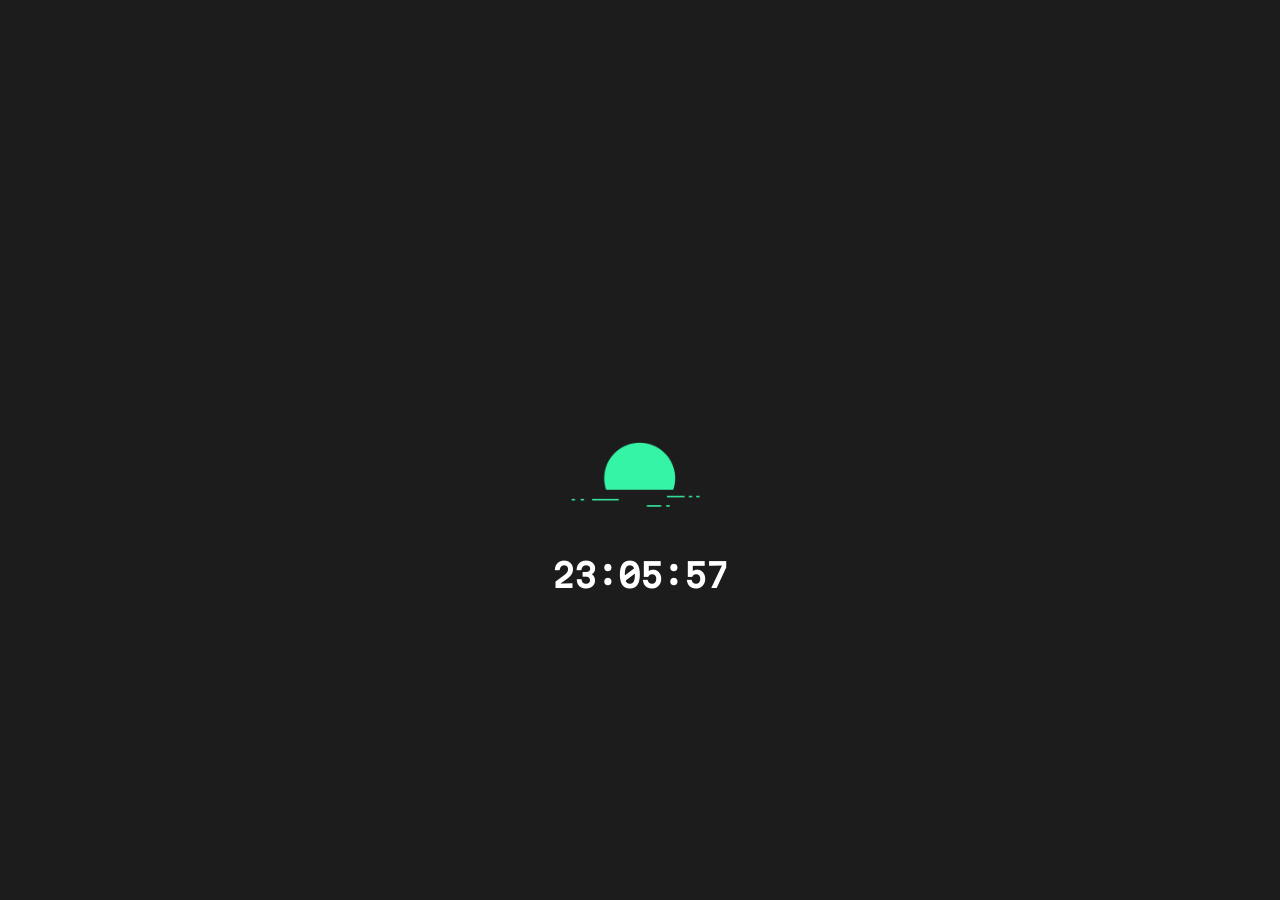
==== index.html @ 9947fd9c "add font, clock widget" ====
<!DOCTYPE html>
<html lang="en">

<head>
    <script src="./assets/js/clockwidget.js"></script>
    <link rel="stylesheet" href="./assets/css/desktop.css">
    <meta charset="UTF-8">
    <meta name="viewport" content="width=device-width, initial-scale=1.0">
    <title>VAPOR</title>
</head>

<body>
    <div class="clockwidget">
        <div class="clock">
            <h1 id="time">loading...</h1>
        </div>
    </div>
</body>

</html>
---- assets/css/desktop.css ----
/* Martian Mono font */
@font-face {
  font-family: 'MartianMono';
  src: url('../fonts/MartianMono-VariableFont_wdth,wght.ttf') format('truetype');
  font-weight: normal;
  font-style: normal;
}

body {
  margin: 0;
  height: 100vh;
  background-color: #1c1c1c; 
  background-image: url('../images/background.png');
  background-size: 50%;
  background-position: 49% center;
  background-repeat: no-repeat;
  overflow: hidden;
}

.clockwidget {
  display: flex;
  justify-content: center; 
  align-items: center;     
  height: 100vh;
}

.clock{
  margin-top: 250px;
  font-family: 'MartianMono', serif;  
  color: white;
}
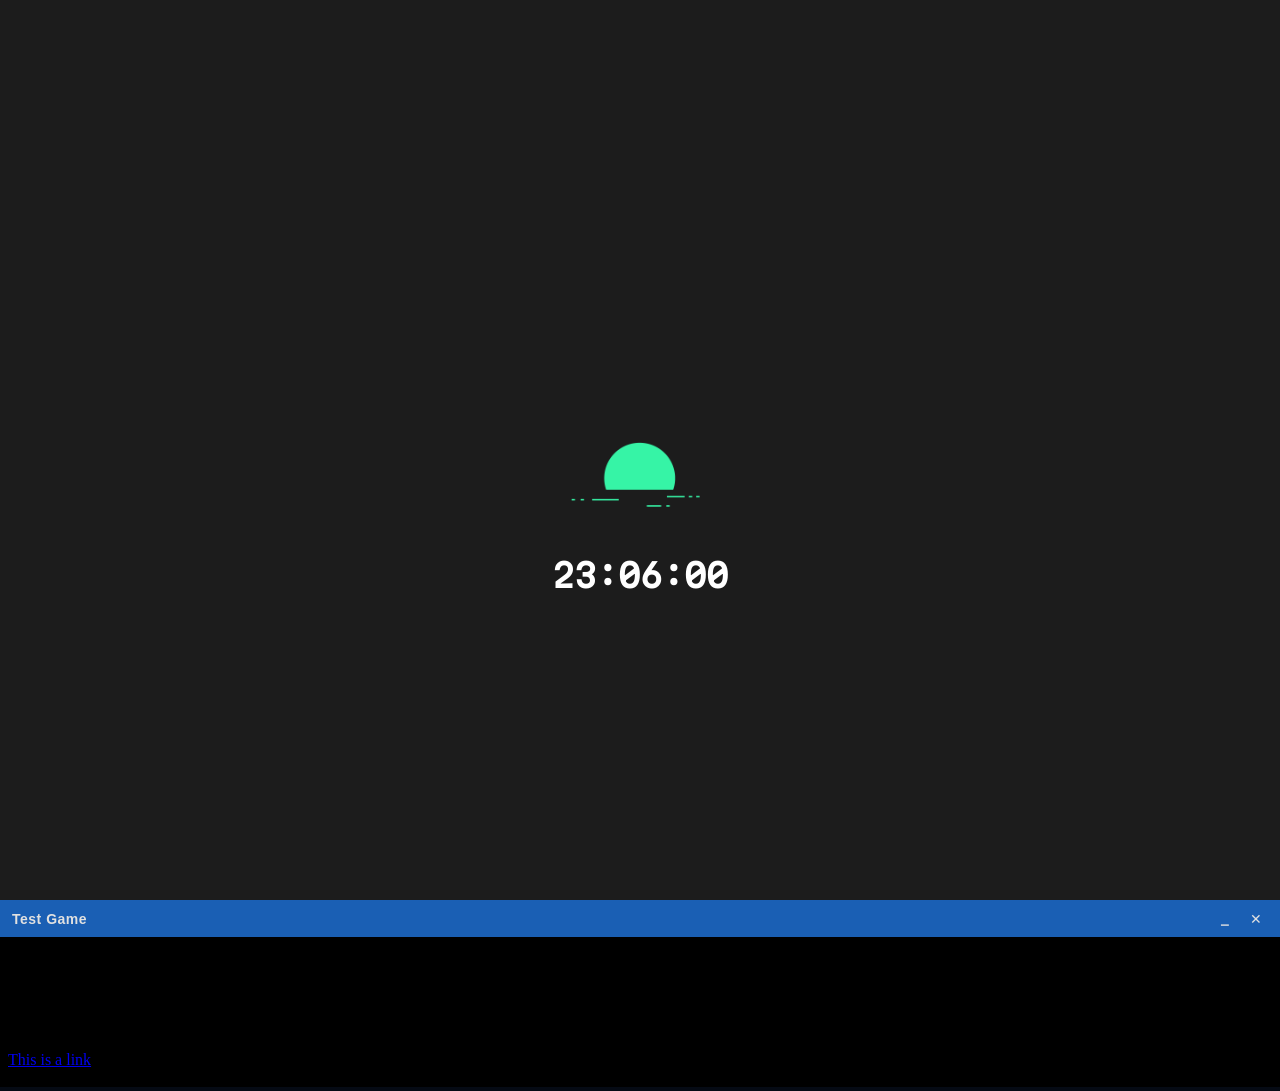
==== commit 2863f025: "claude made asl like thingy that i dont know" ====
--- a/index.html
+++ b/index.html
@@ -3,6 +3,9 @@
 
 <head>
     <script src="./assets/js/clockwidget.js"></script>
+    <script src="./assets/js/windowsystem/window.js"></script>
+    <script src="./assets/js/windowsystem/window-manager.js"></script>
+    <link rel="stylesheet" href="./assets/css/window.css">
     <link rel="stylesheet" href="./assets/css/desktop.css">
     <meta charset="UTF-8">
     <meta name="viewport" content="width=device-width, initial-scale=1.0">
@@ -15,6 +18,13 @@
             <h1 id="time">loading...</h1>
         </div>
     </div>
+    <div class="desktop"></div>
+    <script>
+        document.addEventListener('DOMContentLoaded', () => {
+            windowManager.init('.desktop');
+            windowManager.openWindow('games/test.html', 'Test Game', 800, 600);
+        });
+    </script>
 </body>
 
 </html>
--- a/assets/css/window.css
+++ b/assets/css/window.css
@@ -0,0 +1,57 @@
+/* Window styling */
+.window {
+  position: absolute;
+  background: #050a14;             /* Very dark navy/black */
+  border: 2px solid #1a5fb4;       /* Solid deep blue border */
+  display: flex;
+  flex-direction: column;
+  box-shadow: 0 0 15px rgba(0, 0, 0, 0.5); 
+  font-family: 'MartianMono', serif;
+}
+
+/* Titlebar */
+.titlebar {
+  background: #1a5fb4;             /* Solid deep blue (no gradient) */
+  color: #e1e1e1;                  /* Off-white for softer contrast */
+  padding: 8px 12px;
+  display: flex;
+  justify-content: space-between;
+  align-items: center;
+  user-select: none;
+  flex-shrink: 0;
+}
+
+.titlebar .title {
+  font-weight: bold;
+  font-size: 14px;
+  letter-spacing: 0.5px;
+}
+
+/* Titlebar buttons */
+.titlebar .buttons {
+  display: flex;
+  gap: 8px;
+}
+
+.titlebar button {
+  background: none;
+  border: none;
+  color: #e1e1e1;
+  cursor: pointer;
+  font-size: 14px;
+  padding: 2px 6px;
+  font-family: 'MartianMono', serif;
+  transition: background 0.2s ease;
+}
+
+.titlebar button:hover {
+  background: rgba(255, 255, 255, 0.1);
+  border-radius: 2px;
+}
+
+/* Window content area */
+.window-content {
+  flex: 1;
+  overflow: hidden;
+  background: #050a14;
+}
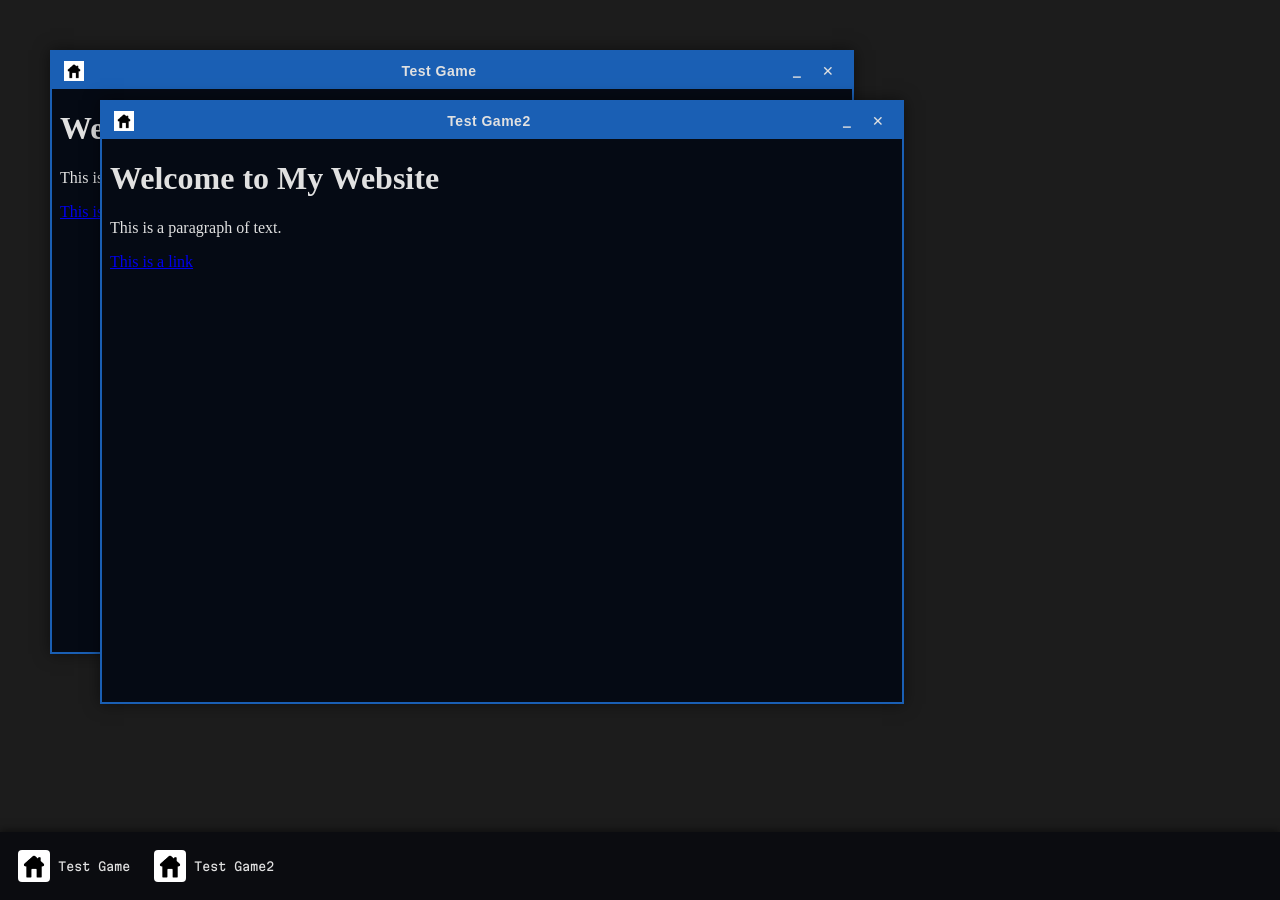
==== commit cd1b25dd: "why does it always comment my shii when i ask it to fix sm??" ====
--- a/index.html
+++ b/index.html
@@ -22,7 +22,9 @@
     <script>
         document.addEventListener('DOMContentLoaded', () => {
             windowManager.init('.desktop');
-            windowManager.openWindow('games/test.html', 'Test Game', 800, 600);
+            // Open Test Game with a placeholder icon (assets/images/test-icon.svg)
+            windowManager.openWindow('games//test/test.html', 'Test Game', 800, 600, './games/test/test.png');
+            windowManager.openWindow('games//test2/test.html', 'Test Game2', 800, 600, './games/test2/test.png');
         });
     </script>
 </body>
--- a/assets/css/window.css
+++ b/assets/css/window.css
@@ -54,4 +54,43 @@
   flex: 1;
   overflow: hidden;
   background: #050a14;
-}+}
+
+/* Taskbar styling */
+.taskbar {
+  position: fixed;
+  left: 0;
+  right: 0;
+  bottom: 0;
+  height: 56px;
+  background: rgba(10, 12, 16, 0.9);
+  display: flex;
+  align-items: center;
+  gap: 8px;
+  padding: 6px 10px;
+  box-shadow: 0 -2px 8px rgba(0,0,0,0.5);
+  z-index: 10000; /* on top of windows */
+}
+
+.task-item {
+  display: inline-flex;
+  align-items: center;
+  gap: 8px;
+  padding: 6px 8px;
+  background: transparent;
+  border: none;
+  color: #e1e1e1;
+  cursor: pointer;
+  border-radius: 4px;
+  font-family: 'MartianMono', serif;
+}
+
+.task-item:hover { background: rgba(255,255,255,0.04); }
+.task-item.active { background: rgba(255,255,255,0.08); }
+.task-item.minimized { opacity: 0.7; }
+
+.task-icon { width: 32px; height: 32px; object-fit: cover; border-radius: 4px; }
+.task-label { font-size: 12px; }
+
+/* Small icon in titlebar */
+.title-icon { vertical-align: middle; }
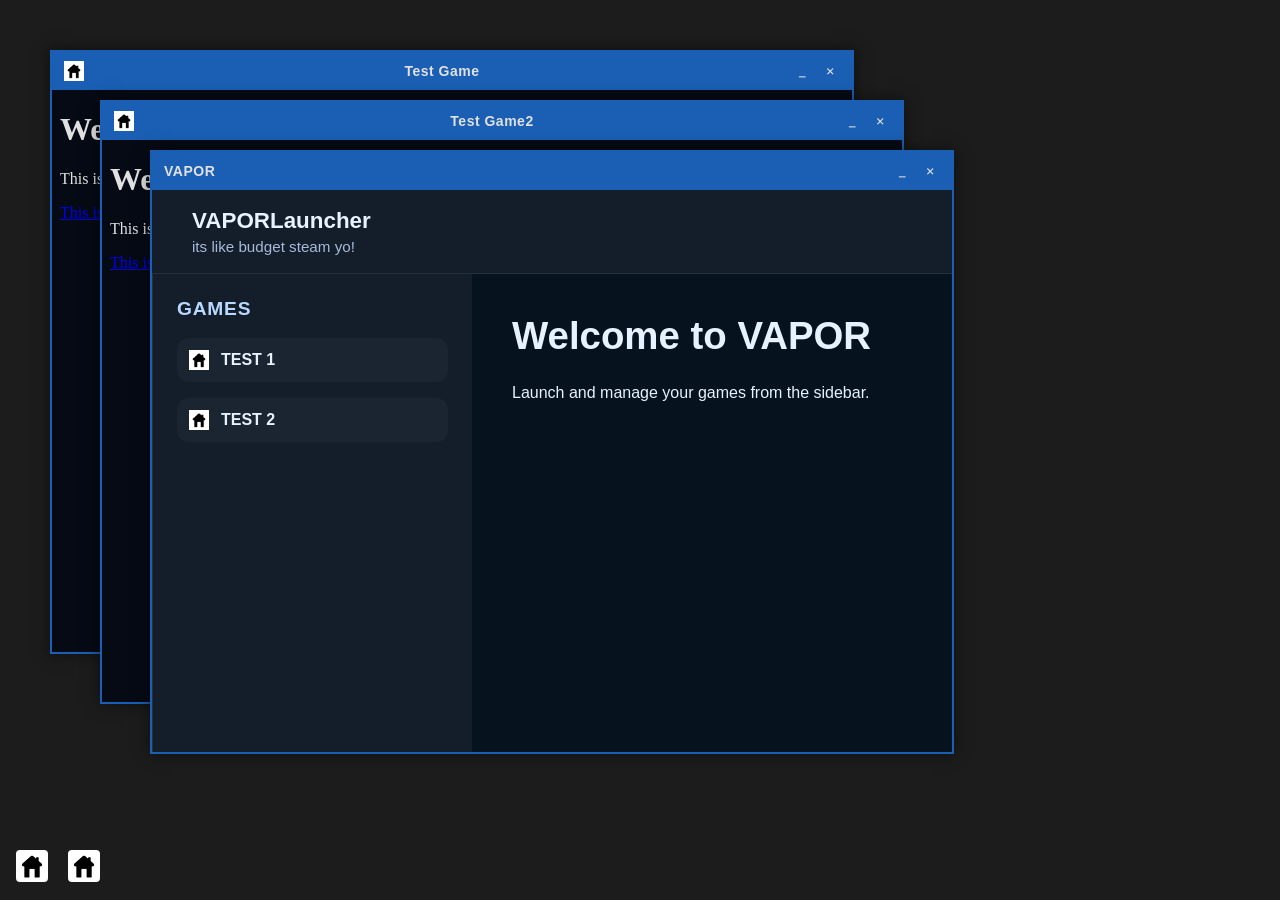
==== commit 056757ad: "buncha stuff including vapor launcher startin to come together" ====
--- a/index.html
+++ b/index.html
@@ -23,8 +23,9 @@
         document.addEventListener('DOMContentLoaded', () => {
             windowManager.init('.desktop');
             // Open Test Game with a placeholder icon (assets/images/test-icon.svg)
-            windowManager.openWindow('games//test/test.html', 'Test Game', 800, 600, './games/test/test.png');
-            windowManager.openWindow('games//test2/test.html', 'Test Game2', 800, 600, './games/test2/test.png');
+            windowManager.openWindow('games//test/test.html', 'Test Game', 800, 600, './games/test/icon.png');
+            windowManager.openWindow('games//test2/test.html', 'Test Game2', 800, 600, './games/test2/icon.png');
+            windowManager.openWindow('vaporlauncher/index.html', 'VAPOR', 800, 600, '');
         });
     </script>
 </body>
--- a/assets/css/window.css
+++ b/assets/css/window.css
@@ -1,3 +1,10 @@
+/* Another tuff asl font */ 
+@font-face {
+  font-family: 'JetBrainsMono';
+  src: url('../fonts/JetBrainsMono-VariableFont_wght.ttf') format('truetype');
+  font-weight: normal;
+  font-style: normal;
+}
 /* Window styling */
 .window {
   position: absolute;
@@ -6,7 +13,7 @@
   display: flex;
   flex-direction: column;
   box-shadow: 0 0 15px rgba(0, 0, 0, 0.5); 
-  font-family: 'MartianMono', serif;
+  font-family: 'JetBrainsMono', serif;
 }
 
 /* Titlebar */
@@ -40,7 +47,7 @@
   cursor: pointer;
   font-size: 14px;
   padding: 2px 6px;
-  font-family: 'MartianMono', serif;
+  font-family: 'JetBrainsMono', serif;
   transition: background 0.2s ease;
 }
 
@@ -63,20 +70,19 @@
   right: 0;
   bottom: 0;
   height: 56px;
-  background: rgba(10, 12, 16, 0.9);
+  background: #1c1c1c;
   display: flex;
   align-items: center;
   gap: 8px;
   padding: 6px 10px;
-  box-shadow: 0 -2px 8px rgba(0,0,0,0.5);
   z-index: 10000; /* on top of windows */
 }
 
 .task-item {
   display: inline-flex;
   align-items: center;
-  gap: 8px;
-  padding: 6px 8px;
+  gap: 0px;
+  padding: 6px 6px;
   background: transparent;
   border: none;
   color: #e1e1e1;
@@ -85,8 +91,8 @@
   font-family: 'MartianMono', serif;
 }
 
-.task-item:hover { background: rgba(255,255,255,0.04); }
-.task-item.active { background: rgba(255,255,255,0.08); }
+.task-item:hover { background: rgba(255,255,255,0.2); }
+.task-item.active { background: rgba(255,255,255,0.7); }
 .task-item.minimized { opacity: 0.7; }
 
 .task-icon { width: 32px; height: 32px; object-fit: cover; border-radius: 4px; }
--- a/assets/css/desktop.css
+++ b/assets/css/desktop.css
@@ -6,10 +6,17 @@
   font-style: normal;
 }
 
+@font-face {
+  font-family: 'JetBrainsMono';
+  src: url('../fonts/JetBrainsMono-VariableFont_wght.ttf') format('truetype');
+  font-weight: normal;
+  font-style: normal;
+}
+
 body {
   margin: 0;
   height: 100vh;
-  background-color: #1c1c1c; 
+  background-color: #1c1c1c;
   background-image: url('../images/background.png');
   background-size: 50%;
   background-position: 49% center;
@@ -19,13 +26,13 @@
 
 .clockwidget {
   display: flex;
-  justify-content: center; 
-  align-items: center;     
+  justify-content: center;
+  align-items: center;
   height: 100vh;
 }
 
-.clock{
+.clock {
   margin-top: 250px;
-  font-family: 'MartianMono', serif;  
+  font-family: 'MartianMono', serif;
   color: white;
 }
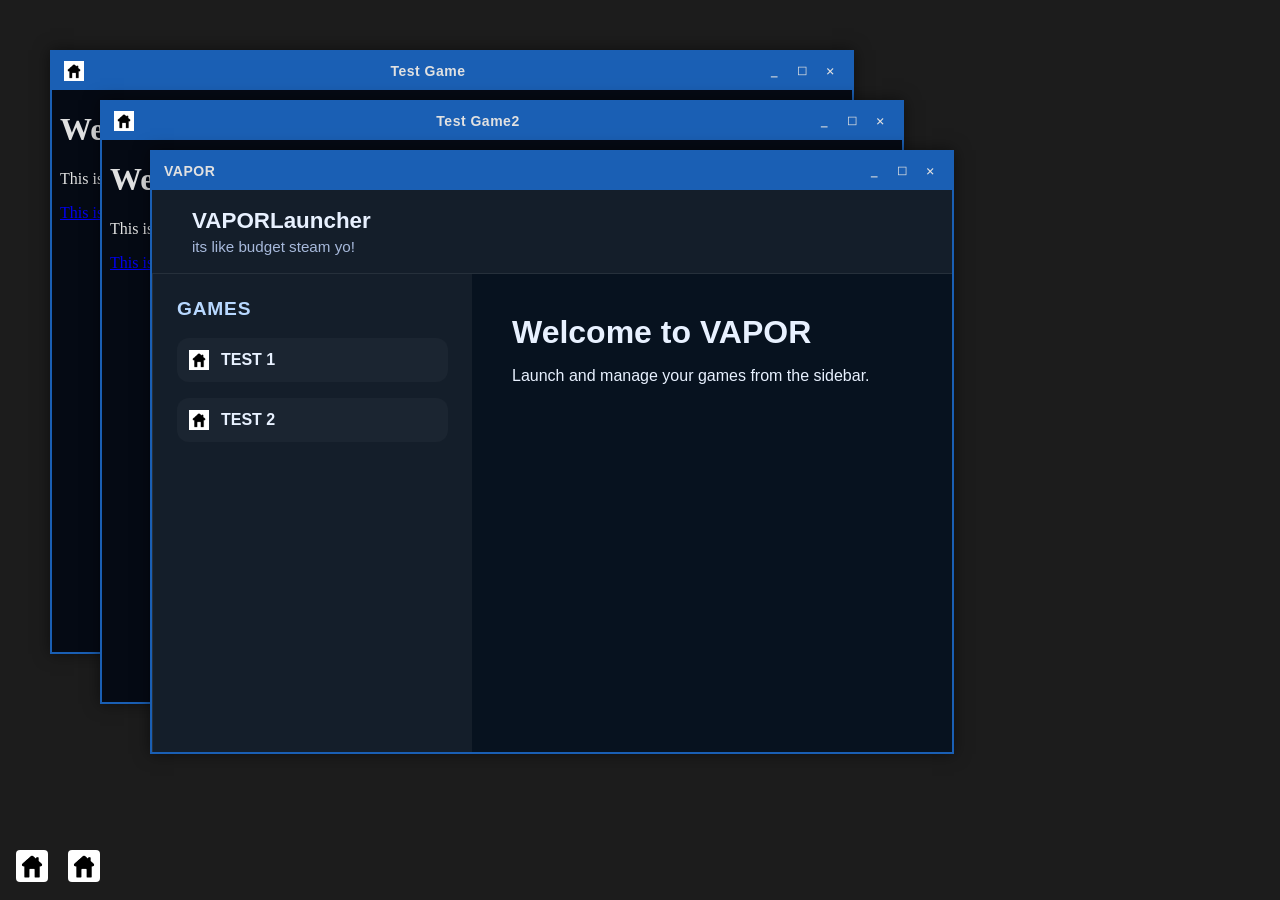
==== commit 5b9bdf37: "tuffenss" ====
--- a/index.html
+++ b/index.html
@@ -20,6 +20,14 @@
     </div>
     <div class="desktop"></div>
     <script>
+        window.addEventListener('message', (event) => {
+            if (!event.data || event.data.type !== 'vapor-launcher-open-game-window') return;
+            const payload = event.data.payload || {};
+            if (!payload.url || !windowManager || typeof windowManager.openWindow !== 'function') return;
+            const gameUrl = new URL(payload.url, window.location.href).href;
+            windowManager.openWindow(gameUrl, payload.title || 'Game', payload.width || 900, payload.height || 600, payload.icon || '');
+        });
+
         document.addEventListener('DOMContentLoaded', () => {
             windowManager.init('.desktop');
             // Open Test Game with a placeholder icon (assets/images/test-icon.svg)
--- a/assets/css/window.css
+++ b/assets/css/window.css
@@ -5,21 +5,29 @@
   font-weight: normal;
   font-style: normal;
 }
+
 /* Window styling */
 .window {
   position: absolute;
-  background: #050a14;             /* Very dark navy/black */
-  border: 2px solid #1a5fb4;       /* Solid deep blue border */
+  background: #050a14;
+  border: 2px solid #1a5fb4;
   display: flex;
   flex-direction: column;
   box-shadow: 0 0 15px rgba(0, 0, 0, 0.5); 
   font-family: 'JetBrainsMono', serif;
+  min-width: 200px;
+  min-height: 120px;
+}
+
+.window.maximized {
+  border-radius: 0;
+  box-shadow: none;
 }
 
 /* Titlebar */
 .titlebar {
-  background: #1a5fb4;             /* Solid deep blue (no gradient) */
-  color: #e1e1e1;                  /* Off-white for softer contrast */
+  background: #1a5fb4;
+  color: #e1e1e1;
   padding: 8px 12px;
   display: flex;
   justify-content: space-between;
@@ -63,6 +71,29 @@
   background: #050a14;
 }
 
+/* ── Resize handles ── */
+.resize-handle {
+  position: absolute;
+  z-index: 10;
+}
+
+/* Edges */
+.resize-n  { top: 0;    left: 6px;  right: 6px;  height: 5px; cursor: n-resize; }
+.resize-s  { bottom: 0; left: 6px;  right: 6px;  height: 5px; cursor: s-resize; }
+.resize-w  { left: 0;   top: 6px;   bottom: 6px; width: 5px;  cursor: w-resize; }
+.resize-e  { right: 0;  top: 6px;   bottom: 6px; width: 5px;  cursor: e-resize; }
+
+/* Corners */
+.resize-nw { top: 0;    left: 0;    width: 10px; height: 10px; cursor: nw-resize; }
+.resize-ne { top: 0;    right: 0;   width: 10px; height: 10px; cursor: ne-resize; }
+.resize-sw { bottom: 0; left: 0;    width: 10px; height: 10px; cursor: sw-resize; }
+.resize-se { bottom: 0; right: 0;   width: 10px; height: 10px; cursor: se-resize; }
+
+/* Hide resize handles on maximized windows */
+.window.maximized .resize-handle {
+  display: none;
+}
+
 /* Taskbar styling */
 .taskbar {
   position: fixed;
@@ -75,7 +106,7 @@
   align-items: center;
   gap: 8px;
   padding: 6px 10px;
-  z-index: 10000; /* on top of windows */
+  z-index: 10000;
 }
 
 .task-item {
@@ -99,4 +130,4 @@
 .task-label { font-size: 12px; }
 
 /* Small icon in titlebar */
-.title-icon { vertical-align: middle; }+.title-icon { vertical-align: middle; }
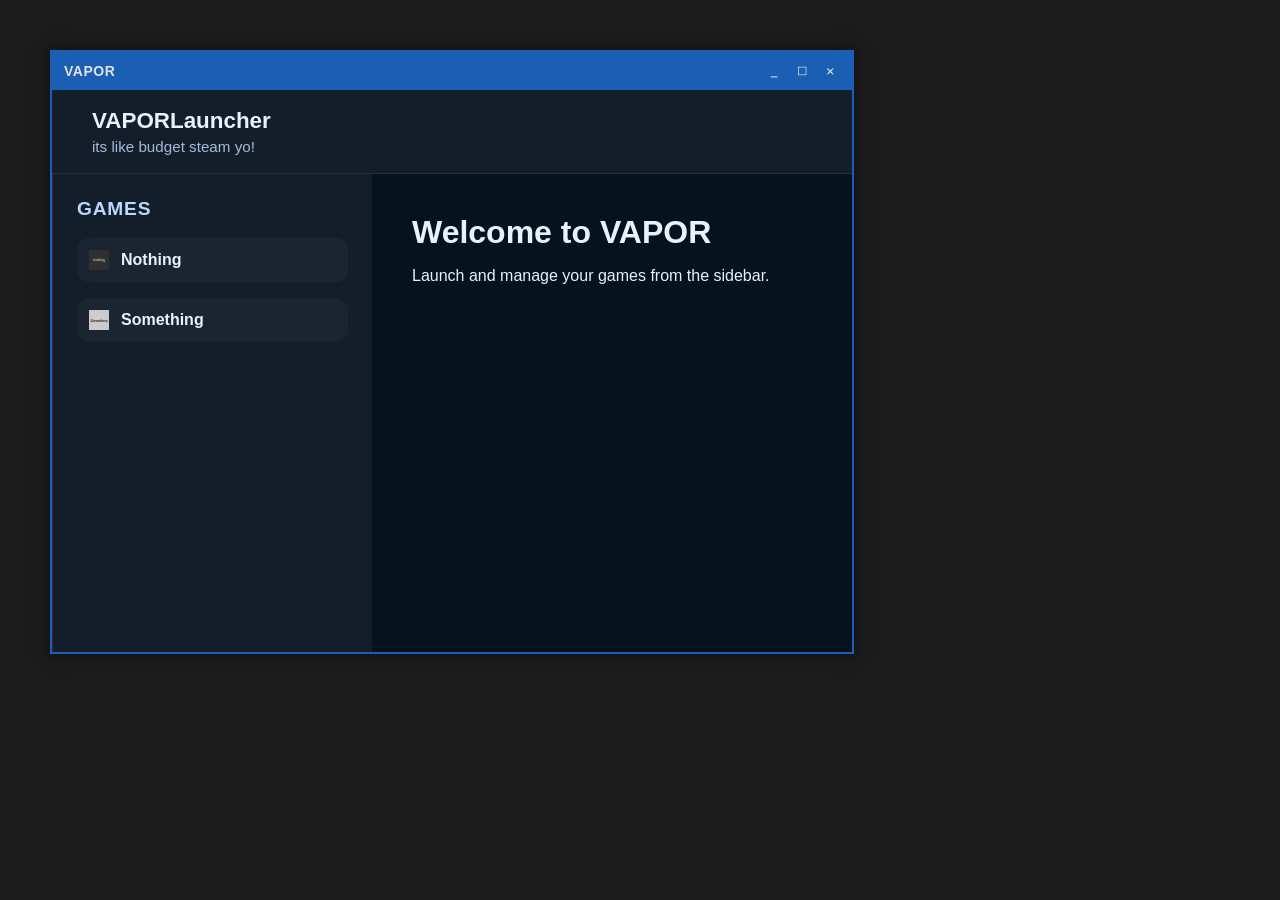
==== commit c8f30357: "something and nothing =D" ====
--- a/index.html
+++ b/index.html
@@ -31,8 +31,6 @@
         document.addEventListener('DOMContentLoaded', () => {
             windowManager.init('.desktop');
             // Open Test Game with a placeholder icon (assets/images/test-icon.svg)
-            windowManager.openWindow('games//test/test.html', 'Test Game', 800, 600, './games/test/icon.png');
-            windowManager.openWindow('games//test2/test.html', 'Test Game2', 800, 600, './games/test2/icon.png');
             windowManager.openWindow('vaporlauncher/index.html', 'VAPOR', 800, 600, '');
         });
     </script>
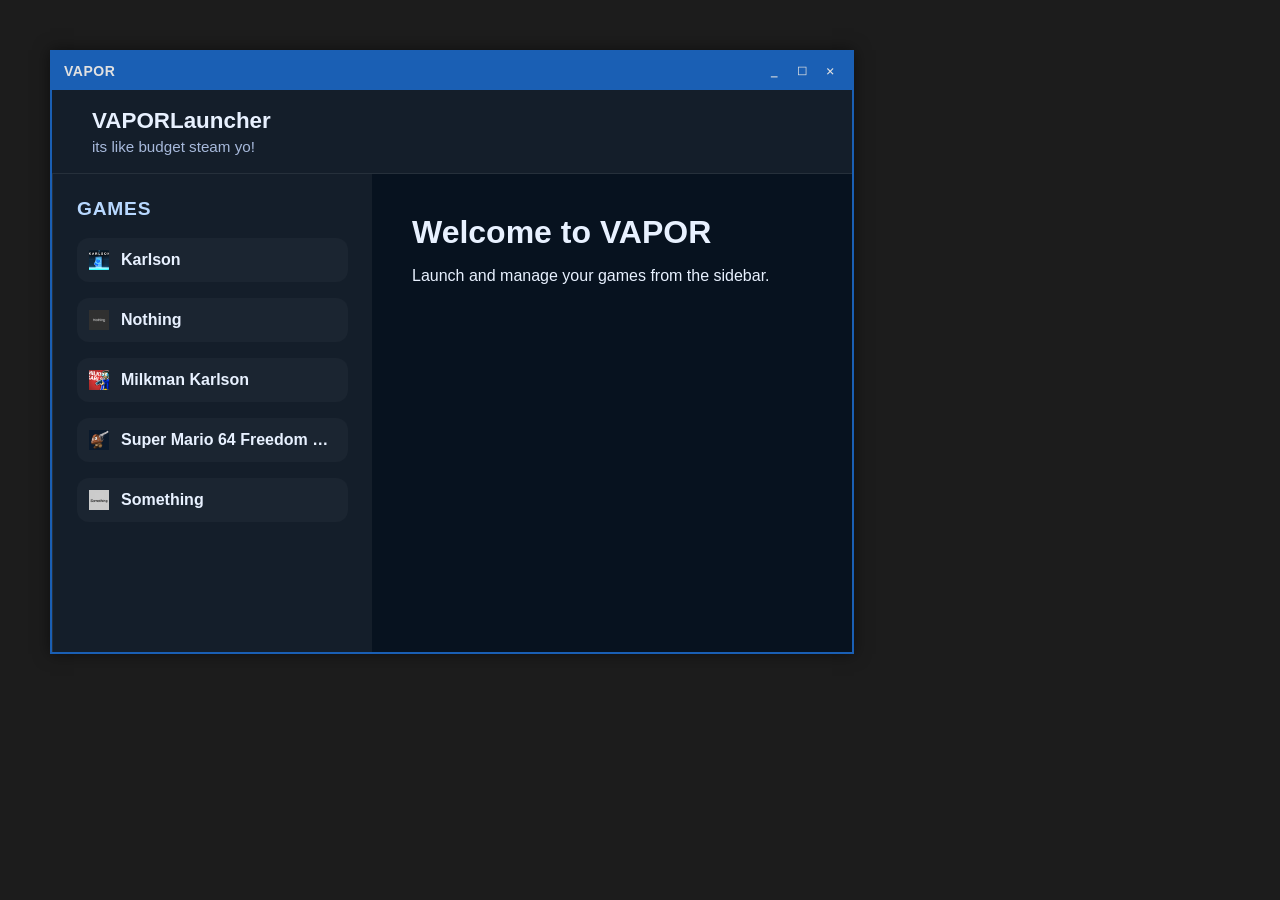
==== commit f9087c71: "playtime" ====
--- a/index.html
+++ b/index.html
@@ -25,7 +25,20 @@
             const payload = event.data.payload || {};
             if (!payload.url || !windowManager || typeof windowManager.openWindow !== 'function') return;
             const gameUrl = new URL(payload.url, window.location.href).href;
-            windowManager.openWindow(gameUrl, payload.title || 'Game', payload.width || 900, payload.height || 600, payload.icon || '');
+            const win = windowManager.openWindow(gameUrl, payload.title || 'Game', payload.width || 900, payload.height || 600, payload.icon || '');
+
+            if (win && payload.gameName) {
+                const origOnClose = win.onClose;
+                win.onClose = () => {
+                    try {
+                        event.source.postMessage({
+                            type: 'vapor-launcher-game-closed',
+                            payload: { gameName: payload.gameName }
+                        }, '*');
+                    } catch (e) {}
+                    if (typeof origOnClose === 'function') origOnClose();
+                };
+            }
         });
 
         document.addEventListener('DOMContentLoaded', () => {
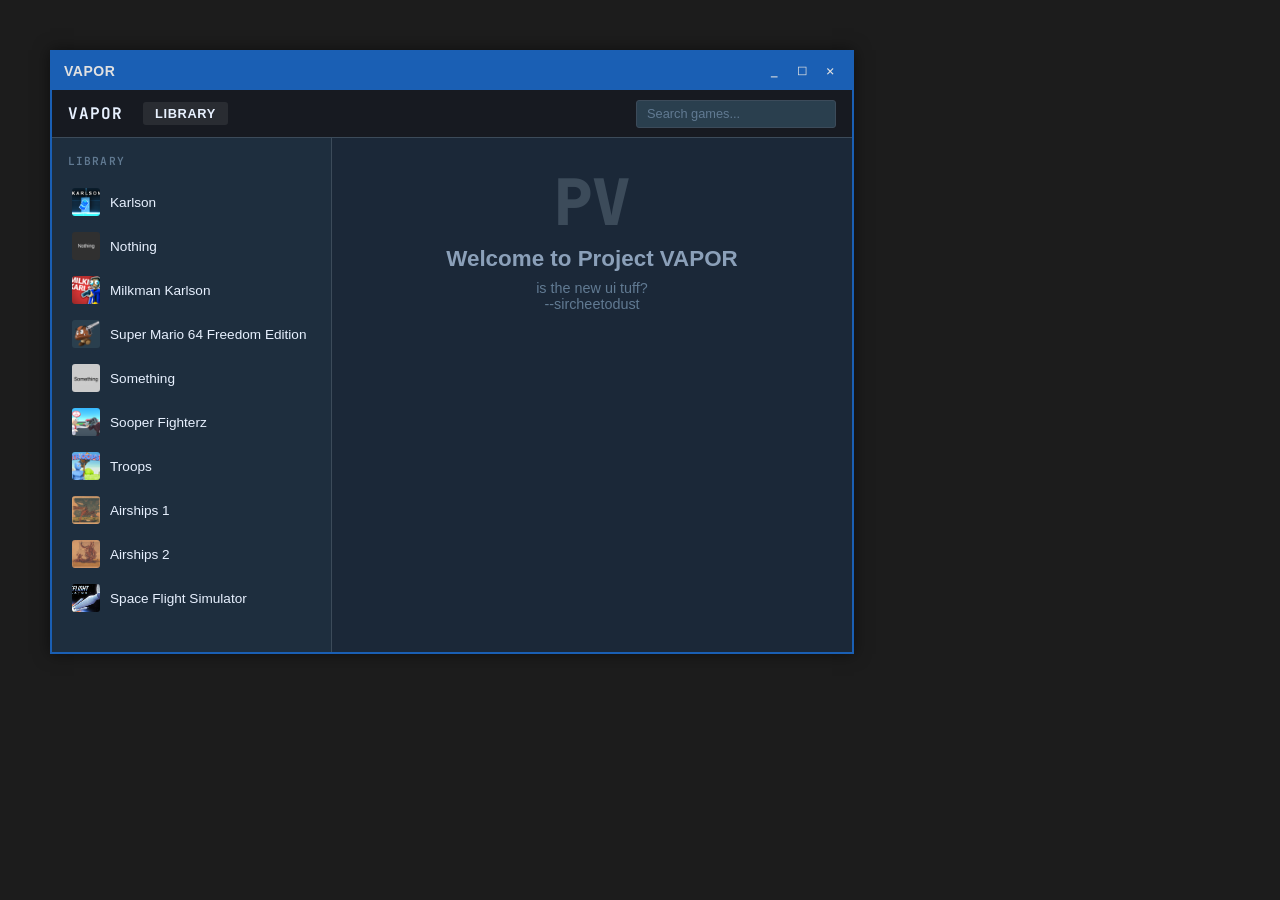
==== commit 96209aff: "google tag tracking" ====
--- a/index.html
+++ b/index.html
@@ -2,6 +2,15 @@
 <html lang="en">
 
 <head>
+    <!-- Google tag (gtag.js) -->
+    <script async src="https://www.googletagmanager.com/gtag/js?id=G-0P60TLHTC3"></script>
+    <script>
+        window.dataLayer = window.dataLayer || [];
+        function gtag() { dataLayer.push(arguments); }
+        gtag('js', new Date());
+
+        gtag('config', 'G-0P60TLHTC3');
+    </script>
     <script src="./assets/js/clockwidget.js"></script>
     <script src="./assets/js/windowsystem/window.js"></script>
     <script src="./assets/js/windowsystem/window-manager.js"></script>
@@ -35,7 +44,7 @@
                             type: 'vapor-launcher-game-closed',
                             payload: { gameName: payload.gameName }
                         }, '*');
-                    } catch (e) {}
+                    } catch (e) { }
                     if (typeof origOnClose === 'function') origOnClose();
                 };
             }
